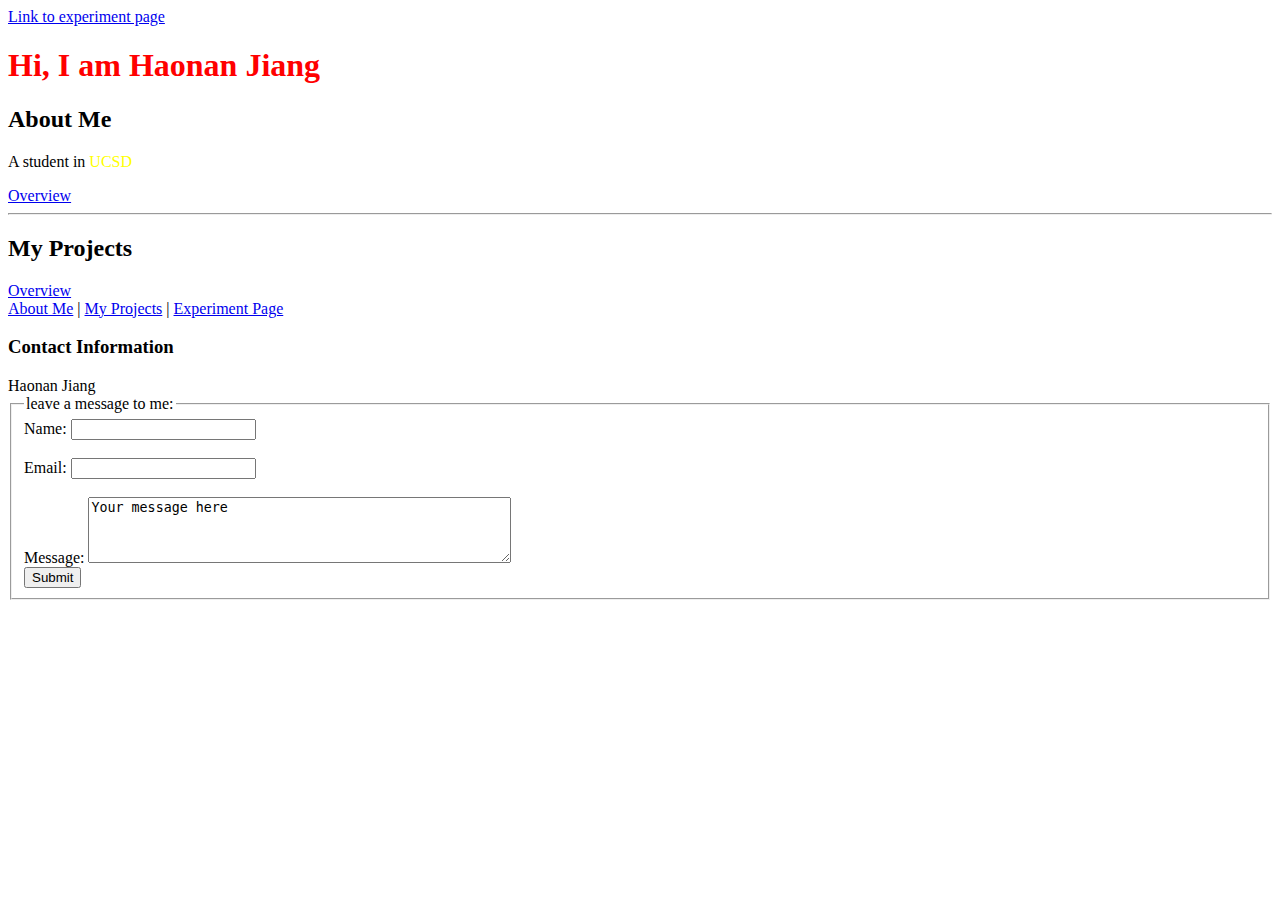
==== index.html @ 2922d97e "mostly complete" ====
<!DOCTYPE html>
<html>
    <head>
        <title>Haonan Jiang's Personal Portfolio</title>
        <meta charset="UTF-8">
        <style>
            h1 {color:red;}
        </style>
        <script></script> 
    </head>

    <body>
        <header>
            <a href="experiment.html">Link to experiment page</a>
        </header>
        <main>
            <h1>Hi, I am Haonan Jiang</h1>
            <section>
                <h2>About Me</h2>
                <p>A student in <span style="color:yellow">UCSD</span></p>
                <li><a href="aboutme.html">Overview</a></li>
            </section>
            <hr>

            <div>
                <h2>My Projects</h2>
                <li><a href="projects.html">Overview</a></li>
            </div>

            <nav>
                <a href="aboutme.html">About Me</a> |
                <a href="projects.html">My Projects</a> |
                <a href="experiment.html">Experiment Page</a>
            </nav>
        </main>
        <footer>
            <h3>Contact Information</h3>
            <aside>Haonan Jiang</aside>
            <form>
                <fieldset>
                    <legend>leave a message to me:</legend>
                    <label for="name">Name:</label>
                    <input type="text" id="name" name="name"><br><br>
                    <label for="email">Email:</label>
                    <input type="text" id="email" name="email"><br><br>
                    <label for="text">Message:</label>
                    <textarea id="text" name="text" rows="4" cols="50">Your message here</textarea><br>
                    <input type="submit" value="Submit">
                </fieldset>
                
            </form>
            
        </footer>
    </body>
</html>
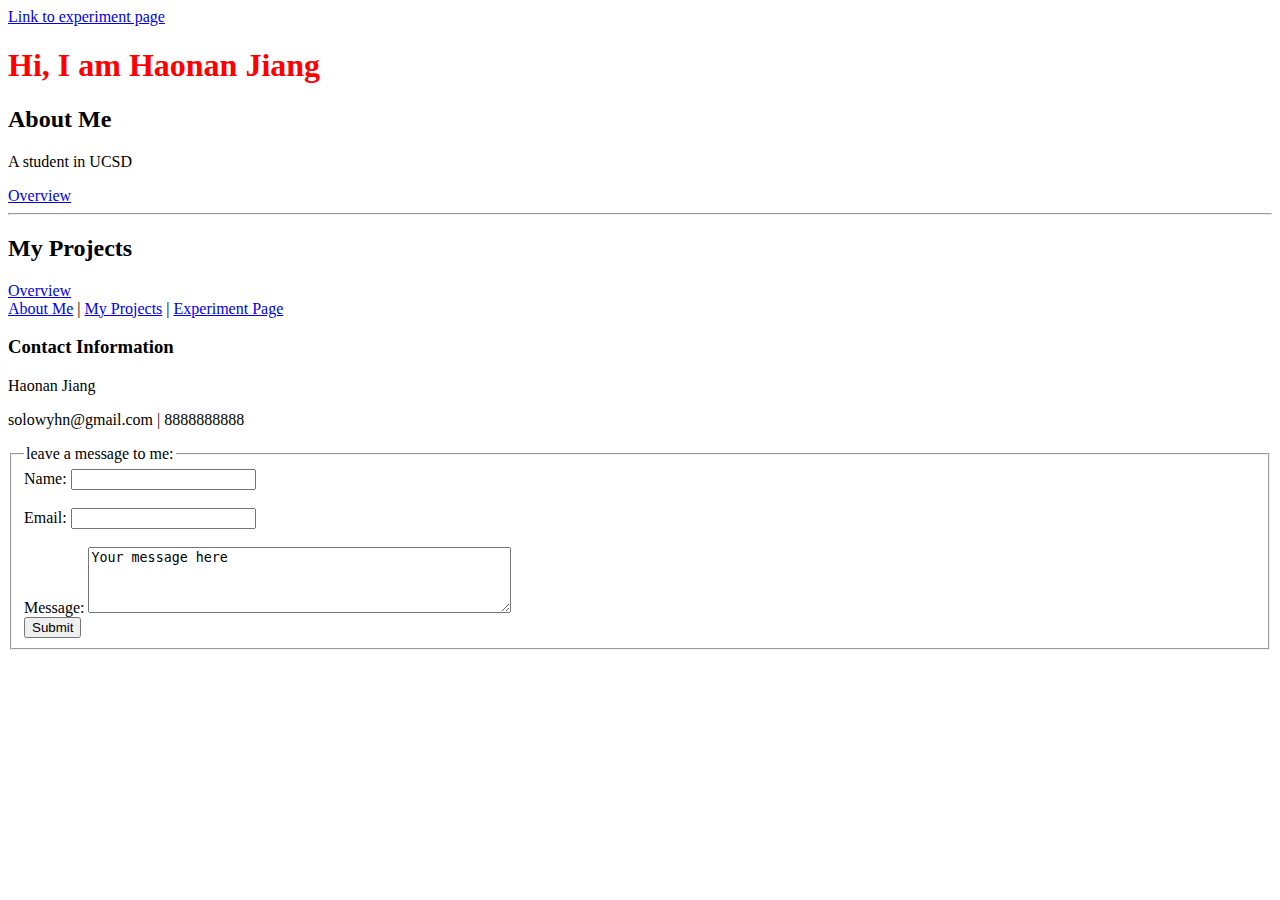
==== commit f55e227e: "update img" ====
--- a/index.html
+++ b/index.html
@@ -1,5 +1,5 @@
 <!DOCTYPE html>
-<html>
+<html lang="en">
     <head>
         <title>Haonan Jiang's Personal Portfolio</title>
         <meta charset="UTF-8">
@@ -17,14 +17,14 @@
             <h1>Hi, I am Haonan Jiang</h1>
             <section>
                 <h2>About Me</h2>
-                <p>A student in <span style="color:yellow">UCSD</span></p>
-                <li><a href="aboutme.html">Overview</a></li>
+                <p>A student in <span>UCSD</span></p>
+                <a href="aboutme.html">Overview</a>
             </section>
             <hr>
 
             <div>
                 <h2>My Projects</h2>
-                <li><a href="projects.html">Overview</a></li>
+                <a href="projects.html">Overview</a>
             </div>
 
             <nav>
@@ -36,6 +36,7 @@
         <footer>
             <h3>Contact Information</h3>
             <aside>Haonan Jiang</aside>
+            <p>solowyhn@gmail.com | 8888888888</p>
             <form>
                 <fieldset>
                     <legend>leave a message to me:</legend>
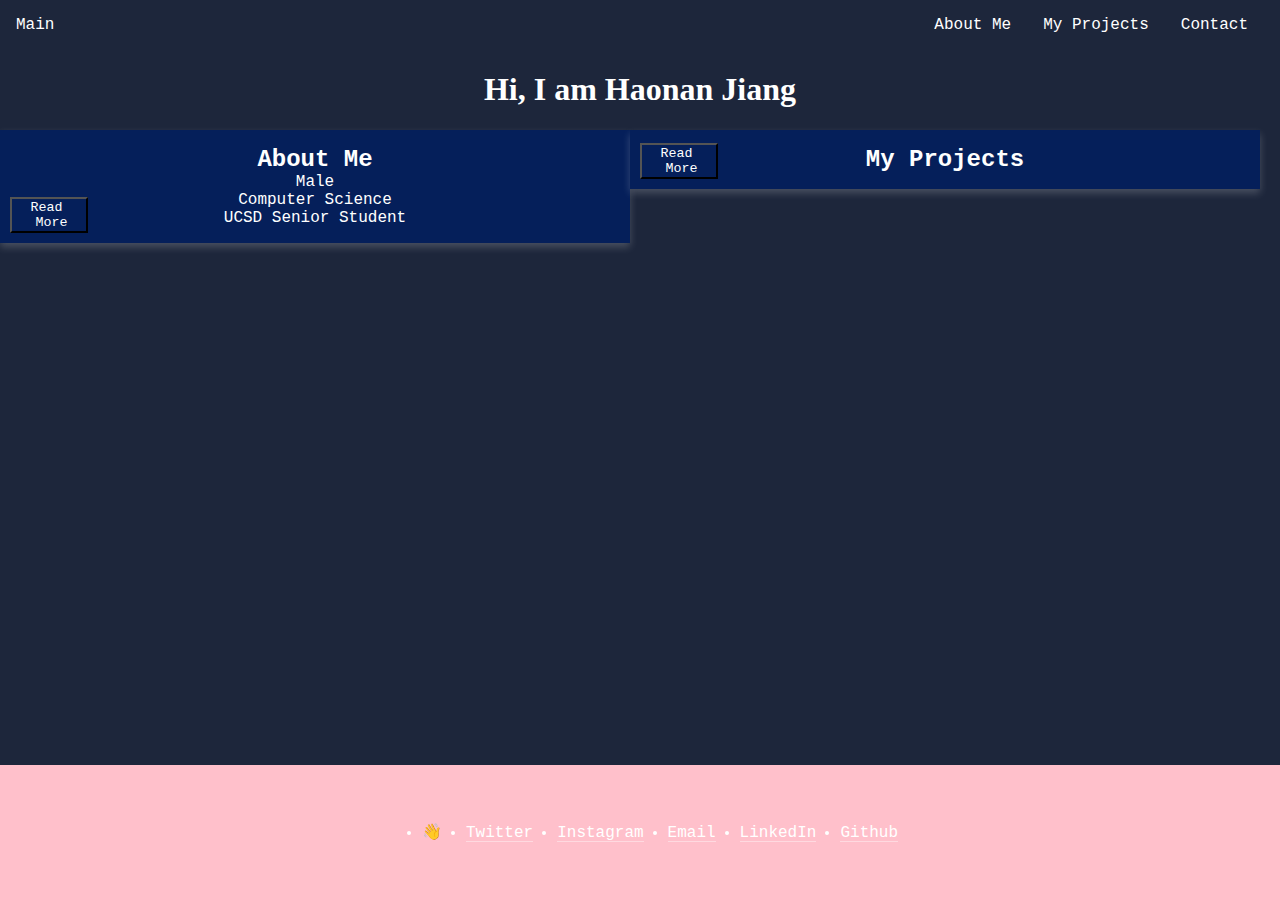
==== commit 5d578e2e: "not finished" ====
--- a/index.html
+++ b/index.html
@@ -1,56 +1,62 @@
 <!DOCTYPE html>
 <html lang="en">
     <head>
+        <meta charset="UTF-8">
+        <meta name="viewport" content="width=device-width, initial-scale=1">
+        <link rel="stylesheet" media="screen" type="text/css" href="assets/css/header.css">
+        <link rel="stylesheet" media="screen" type="text/css" href="assets/css/body.css">
+        <link rel="stylesheet" media="screen" type="text/css" href="assets/css/footer.css">
         <title>Haonan Jiang's Personal Portfolio</title>
-        <meta charset="UTF-8">
-        <style>
-            h1 {color:red;}
-        </style>
-        <script></script> 
     </head>
 
     <body>
         <header>
-            <a href="experiment.html">Link to experiment page</a>
+            <nav class="top-nav">
+                <a href="/" class="header-logo">Main</a>
+                <input id="menu-toggle" type="checkbox" />
+                <label class='menu-button-container' for="menu-toggle">
+                <div class='menu-button'></div>
+                </label>
+                <ul class="menu">
+                  <li><a href="/aboutme.html">About Me</a></li>
+                  <li><a href="/projects.html">My Projects</a></li>
+                  <li><a href="/contact.html">Contact</a></li>
+                </ul>
+            </nav>
+            <h1>Hi, I am Haonan Jiang</h1>
         </header>
-        <main>
-            <h1>Hi, I am Haonan Jiang</h1>
-            <section>
-                <h2>About Me</h2>
-                <p>A student in <span>UCSD</span></p>
-                <a href="aboutme.html">Overview</a>
-            </section>
-            <hr>
-
-            <div>
-                <h2>My Projects</h2>
-                <a href="projects.html">Overview</a>
+        
+        <main class="overview">
+            <div class="column">
+                <section class="overview-card">
+                    <h2>About Me</h2>
+                    <p>Male</p>
+                    <p>Computer Science</p>
+                    <p>UCSD Senior Student</p>
+                    <div class="btn">
+                        <button><a href="aboutme.html">Read More</a></button>
+                    </div>
+                </section>
             </div>
-
-            <nav>
-                <a href="aboutme.html">About Me</a> |
-                <a href="projects.html">My Projects</a> |
-                <a href="experiment.html">Experiment Page</a>
-            </nav>
+            
+            <div class="column">
+                <section class="overview-card">
+                    <h2>My Projects</h2>
+                    <div class="btn">
+                        <button><a href="projects.html">Read More</a></button>
+                    </div>
+                </section>
+            </div>
         </main>
-        <footer>
-            <h3>Contact Information</h3>
-            <aside>Haonan Jiang</aside>
-            <p>solowyhn@gmail.com | 8888888888</p>
-            <form>
-                <fieldset>
-                    <legend>leave a message to me:</legend>
-                    <label for="name">Name:</label>
-                    <input type="text" id="name" name="name"><br><br>
-                    <label for="email">Email:</label>
-                    <input type="text" id="email" name="email"><br><br>
-                    <label for="text">Message:</label>
-                    <textarea id="text" name="text" rows="4" cols="50">Your message here</textarea><br>
-                    <input type="submit" value="Submit">
-                </fieldset>
-                
-            </form>
-            
+        <footer id="footer">
+            <ul>
+                <li>👋</li>
+                <li><a href="">Twitter</a></li>
+                <li><a href="">Instagram</a></li>
+                <li><a href="">Email</a></li>
+                <li><a href="">LinkedIn</a></li>
+                <li><a href="">Github</a></li>
+              </ul>
         </footer>
     </body>
 </html>--- a/assets/css/header.css
+++ b/assets/css/header.css
@@ -0,0 +1,154 @@
+@font-face {
+    font-family: Raleway;
+    src: url(https://fonts.googleapis.com/css?family=Raleway);
+}
+
+h1 {
+  font-family: Copperplate, Papyrus, "Brush Script MT";
+}
+
+h1, h2 {
+  vertical-align: center;
+  text-align: center;
+}
+
+html, body {
+  margin: 0;
+  height: 100%;
+}
+
+* {
+  font-family: Raleway, Courier, Verdana;
+  box-sizing: border-box;
+  background-color: #1D263B;
+  color: white;
+}
+
+.top-nav {
+  display: flex;
+  flex-direction: row;
+  align-items: center;
+  justify-content: space-between;
+  background-color: #1D263B;
+  color: #FFF;
+  height: 50px;
+  padding: 1em;
+}
+
+.menu {
+  display: flex;
+  flex-direction: row;
+  list-style-type: none;
+  margin: 0;
+  padding: 0;
+}
+
+.menu > li {
+  margin: 0 1rem;
+  overflow: hidden;
+}
+
+.menu-button-container {
+  display: none;
+  height: 100%;
+  width: 30px;
+  cursor: pointer;
+  flex-direction: column;
+  justify-content: center;
+  align-items: center;
+}
+
+#menu-toggle {
+  display: none;
+}
+
+.menu-button,
+.menu-button::before,
+.menu-button::after {
+  display: block;
+  background-color: #FFF;
+  position: absolute;
+  height: 4px;
+  width: 30px;
+  transition: transform 400ms cubic-bezier(0.23, 1, 0.32, 1);
+  border-radius: 2px;
+}
+
+.menu-button::before {
+  content: '';
+  margin-top: -8px;
+}
+
+.menu-button::after {
+  content: '';
+  margin-top: 8px;
+}
+
+#menu-toggle:checked + .menu-button-container .menu-button::before {
+  margin-top: 0px;
+  transform: rotate(405deg);
+}
+
+#menu-toggle:checked + .menu-button-container .menu-button {
+  background: rgba(255, 255, 255, 0);
+}
+
+#menu-toggle:checked + .menu-button-container .menu-button::after {
+  margin-top: 0px;
+  transform: rotate(-405deg);
+}
+
+a {
+    text-decoration: none;
+    color: white;
+}
+
+a:active {
+    color:yellow
+}
+
+a:hover {
+    text-decoration: underline;
+}
+
+@media (max-width: 767px) {
+  .menu-button-container {
+    display: flex;
+  }
+  .menu {
+    position: absolute;
+    top: 0;
+    margin-top: 50px;
+    left: 0;
+    flex-direction: column;
+    width: 100%;
+    justify-content: center;
+    align-items: center;
+  }
+  #menu-toggle ~ .menu li {
+    height: 0;
+    margin: 0;
+    padding: 0;
+    border: 0;
+    transition: height 400ms cubic-bezier(0.23, 1, 0.32, 1);
+  }
+  #menu-toggle:checked ~ .menu li {
+    border: 1px solid #333;
+    height: 2.5em;
+    padding: 0.5em;
+    transition: height 400ms cubic-bezier(0.23, 1, 0.32, 1);
+  }
+  .menu > li {
+    display: flex;
+    justify-content: center;
+    margin: 0;
+    padding: 0.5em 0;
+    width: 100%;
+    color: white;
+    background-color: #222;
+  }
+  .menu > li:not(:last-child) {
+    border-bottom: 1px solid #444;
+  }
+}
+
--- a/assets/css/body.css
+++ b/assets/css/body.css
@@ -0,0 +1,50 @@
+.overview {
+    background-color: #1D263B;
+}
+.overview:after {
+    content: "";
+    display: table;
+    clear: both;
+  }
+
+.overview * {
+    color: white;
+    background-color: transparent;
+    margin: 0 -5px;
+}
+
+.column {
+    float: left;
+    width: 50%;
+    padding: 0 10px;
+}
+
+.overview-card {
+    box-shadow: 0 4px 8px 0 rgba(253, 253, 253, 0.2);
+    padding: 16px;
+    text-align: center;
+    position: relative;
+    background-color: #051f5a;
+    transition: width 2s, height 2s, background-color 2s, transform 2s;
+}
+
+.overview-card:hover {
+    background-color: #FFCCCC;
+    transform: rotate(360deg);
+}
+
+.overview-card .btn {
+    position: absolute;
+    bottom: 10px;
+    left: 20px;
+}
+
+@media (max-width: 767px) {
+    .column {
+      width: 100%;
+      margin-bottom: 20px;
+    }
+}
+
+
+
--- a/assets/css/footer.css
+++ b/assets/css/footer.css
@@ -0,0 +1,48 @@
+/* custom element */
+:root {
+    --pink-color: #FFC0CB;
+}
+
+#footer {
+    bottom: 0;
+    position: absolute;
+    display: grid;
+    height: 15vh;
+    width: 100%;
+    background-color: var(--pink-color);
+    line-height: 0.5;
+}
+
+#footer ul {
+    display: flex;
+    flex-direction: row;
+    grid-gap: 24px;
+    justify-items: center;
+    margin: auto;
+    background-color: var(--pink-color);
+}
+
+#footer li, #footer a, #footer p {
+    background-color: var(--pink-color);
+}
+
+#footer a {
+    color: white;
+    text-decoration: none;
+    box-shadow: inset 0 -1px 0 hsla(0, 0%, 100%, 0.4);
+}
+  
+#footer a:hover {
+    box-shadow: inset 0 -1.2em 0 hsla(0, 0%, 100%, 0.4);
+}
+
+#footer li:last-child {
+    grid-column: 1 / 2;
+    grid-row: 1 / 2;
+}
+
+@media (max-width: 767px) {
+    #footer ul {
+      flex-direction: column;
+    }
+  }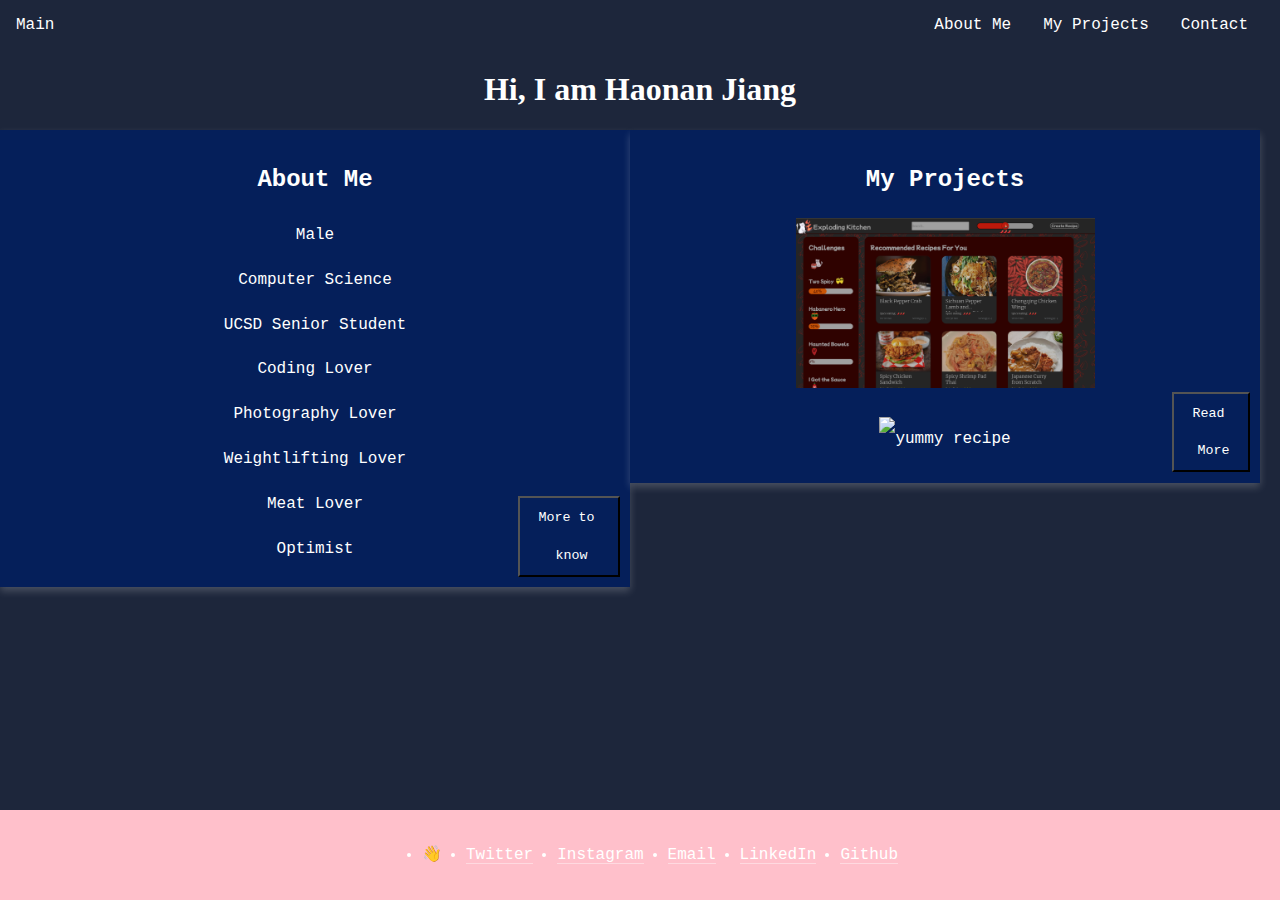
==== commit 447bdbe5: "mostly done" ====
--- a/index.html
+++ b/index.html
@@ -33,15 +33,22 @@
                     <p>Male</p>
                     <p>Computer Science</p>
                     <p>UCSD Senior Student</p>
+                    <p>Coding Lover</p>
+                    <p>Photography Lover</p>
+                    <P>Weightlifting Lover</P>
+                    <p>Meat Lover</p>
+                    <p>Optimist</p>
                     <div class="btn">
-                        <button><a href="aboutme.html">Read More</a></button>
+                        <button><a href="aboutme.html">More to know</a></button>
                     </div>
                 </section>
             </div>
             
             <div class="column">
-                <section class="overview-card">
+                <section class="overview-card" id="project-card">
                     <h2>My Projects</h2>
+                    <div class="pictures"><img src="assets/img/kitchen.png" alt="exploding kitchen" style="width:50%"></div>
+                    <div class="pictures"><img src="assets/img/yummy.png" alt="yummy recipe" style="width:50%"></div>
                     <div class="btn">
                         <button><a href="projects.html">Read More</a></button>
                     </div>
--- a/assets/css/body.css
+++ b/assets/css/body.css
@@ -11,6 +11,7 @@
     color: white;
     background-color: transparent;
     margin: 0 -5px;
+    line-height: 2.8;
 }
 
 .column {
@@ -25,25 +26,73 @@
     text-align: center;
     position: relative;
     background-color: #051f5a;
-    transition: width 2s, height 2s, background-color 2s, transform 2s;
+    transition: width 1s, height 1s, background-color 1s, transform 1s;
 }
 
 .overview-card:hover {
     background-color: #FFCCCC;
-    transform: rotate(360deg);
+    transform: scale(1.1);
 }
 
 .overview-card .btn {
     position: absolute;
     bottom: 10px;
-    left: 20px;
+    right: 20px;
+}
+#project-card {
+    display: flex;
+    flex-direction: column;
 }
 
+#project-card .pictures{
+    flex: 50%;
+    padding: 5px;
+}
+
+.projects {
+    list-style-type: none;
+}
+
+.projects a {
+    background-color: var(--pink-color);
+}
+
+.projects li {
+    line-height: 3;
+}
+
+.aboutme h2 {
+    text-align: left;
+}
+.aboutme p {
+    text-align: center;
+ }
+
+.aboutme img {
+    float: right;
+}
+
+.aboutme p:first-child {
+    text-align: center;
+    float: left;
+}
 @media (max-width: 767px) {
     .column {
       width: 100%;
       margin-bottom: 20px;
     }
+
+    .overview-card .btn {
+        display: none;
+    }
+
+    .aboutme img {
+        float: none;
+    }
+
+    .aboutme p:last-child {
+        text-align: center;
+    }
 }
 
 
--- a/assets/css/footer.css
+++ b/assets/css/footer.css
@@ -5,9 +5,9 @@
 
 #footer {
     bottom: 0;
-    position: absolute;
+    position: fixed;
     display: grid;
-    height: 15vh;
+    height: 10%;
     width: 100%;
     background-color: var(--pink-color);
     line-height: 0.5;
@@ -45,4 +45,14 @@
     #footer ul {
       flex-direction: column;
     }
+
+    #footer {
+        bottom: 0;
+        position: relative;
+        display: grid;
+        height: 30%;
+        width: 100%;
+        background-color: var(--pink-color);
+        line-height: 0.2;
+    }
   }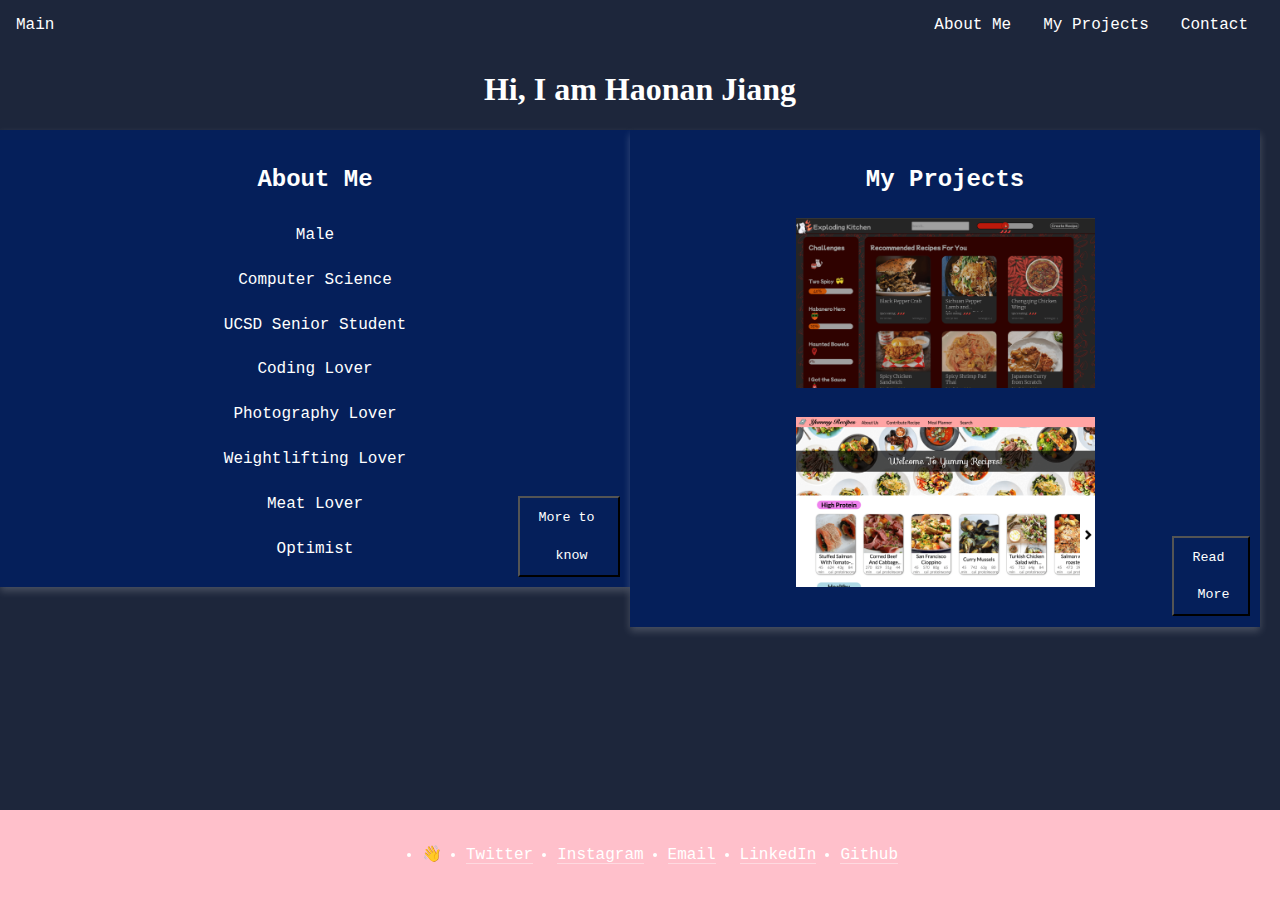
==== commit 643754d3: "optimize image" ====
--- a/index.html
+++ b/index.html
@@ -47,8 +47,8 @@
             <div class="column">
                 <section class="overview-card" id="project-card">
                     <h2>My Projects</h2>
-                    <div class="pictures"><img src="assets/img/kitchen.png" alt="exploding kitchen" style="width:50%"></div>
-                    <div class="pictures"><img src="assets/img/yummy.png" alt="yummy recipe" style="width:50%"></div>
+                    <div class="pictures"><img src="assets/img/kitchen-min.png" alt="exploding kitchen" style="width:50%"></div>
+                    <div class="pictures"><img src="assets/img/yummy-min.png" alt="yummy recipe" style="width:50%"></div>
                     <div class="btn">
                         <button><a href="projects.html">Read More</a></button>
                     </div>
--- a/assets/css/header.css
+++ b/assets/css/header.css
@@ -111,7 +111,7 @@
     text-decoration: underline;
 }
 
-@media (max-width: 767px) {
+@media (max-width: 769px) {
   .menu-button-container {
     display: flex;
   }
--- a/assets/css/body.css
+++ b/assets/css/body.css
@@ -76,7 +76,29 @@
     text-align: center;
     float: left;
 }
-@media (max-width: 767px) {
+
+#contact-list {
+    margin: 50px auto 0 auto;
+    display: flex;
+    flex-direction: column;
+    text-align: center;
+    line-height: 2;
+}
+
+.message-box {
+    display: flex;
+    justify-content: center;
+    align-items: center;
+}
+
+.message-box #message {
+    display: none;
+}
+
+.box {
+    width: 50%;
+}
+@media (max-width: 769px) {
     .column {
       width: 100%;
       margin-bottom: 20px;
@@ -93,6 +115,13 @@
     .aboutme p:last-child {
         text-align: center;
     }
+
+    .message-box legend, .message-box textarea{
+        display: none;
+    }
+    .message-box {
+        align-items: right;
+    }
 }
 
 
--- a/assets/css/footer.css
+++ b/assets/css/footer.css
@@ -41,7 +41,7 @@
     grid-row: 1 / 2;
 }
 
-@media (max-width: 767px) {
+@media (max-width: 769px) {
     #footer ul {
       flex-direction: column;
     }
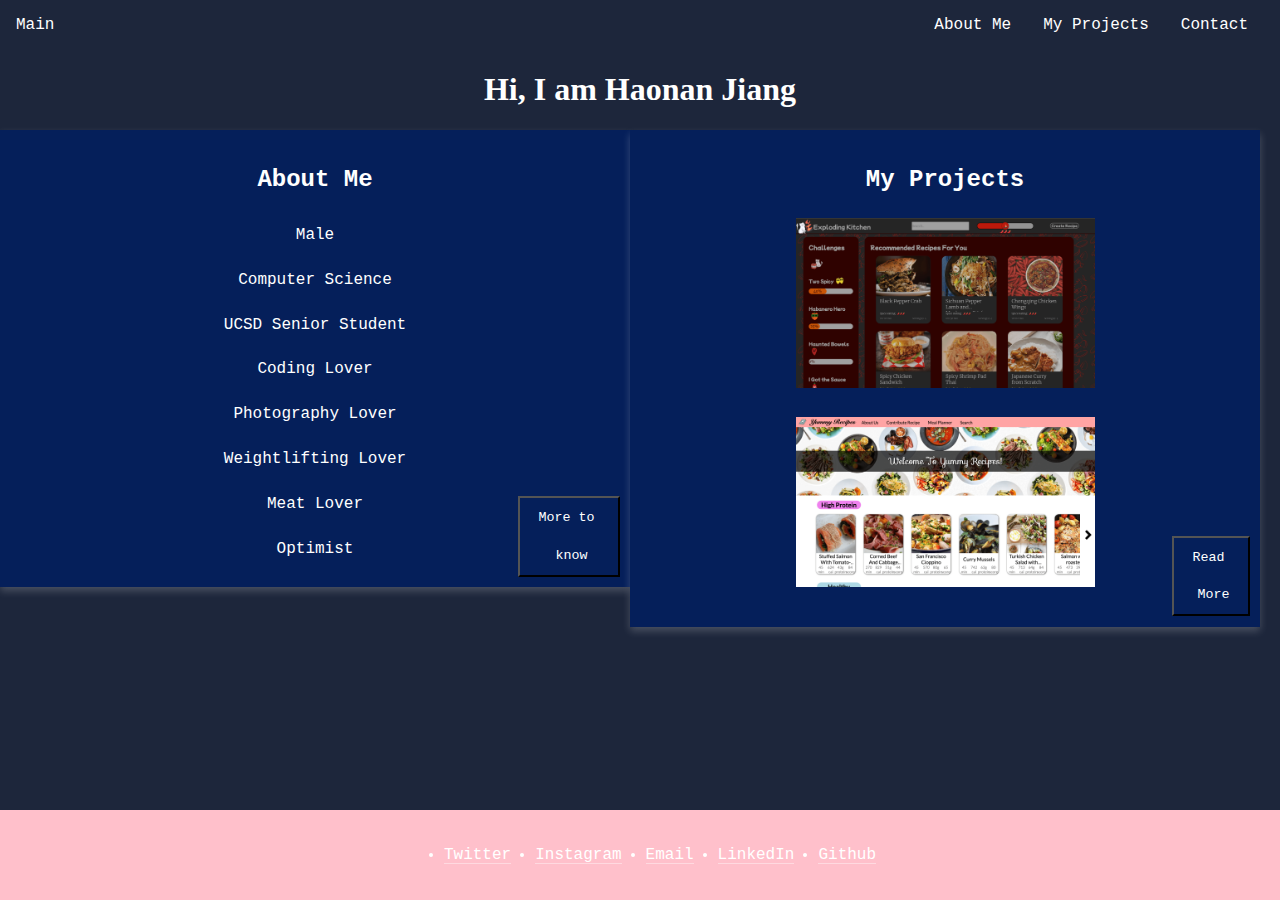
==== commit f943b94e: "last update" ====
--- a/index.html
+++ b/index.html
@@ -47,8 +47,9 @@
             <div class="column">
                 <section class="overview-card" id="project-card">
                     <h2>My Projects</h2>
-                    <div class="pictures"><img src="assets/img/kitchen-min.png" alt="exploding kitchen" style="width:50%"></div>
-                    <div class="pictures"><img src="assets/img/yummy-min.png" alt="yummy recipe" style="width:50%"></div>
+                    <picture class="pictures"><img src="assets/img/kitchen-min.png" alt="exploding kitchen" style="width:50%"></picture>
+                    <picture class="pictures"><img src="assets/img/yummy-min.png" alt="yummy recipe" style="width:50%">
+                    </picture>
                     <div class="btn">
                         <button><a href="projects.html">Read More</a></button>
                     </div>
@@ -57,12 +58,11 @@
         </main>
         <footer id="footer">
             <ul>
-                <li>👋</li>
-                <li><a href="">Twitter</a></li>
-                <li><a href="">Instagram</a></li>
-                <li><a href="">Email</a></li>
-                <li><a href="">LinkedIn</a></li>
-                <li><a href="">Github</a></li>
+                <li><a href="https://twitter.com/Nanzera9527">Twitter</a></li>
+                <li><a href="https://www.instagram.com/haonan484/">Instagram</a></li>
+                <li><a href="mailto:haj001@ucsd.edu">Email</a></li>
+                <li><a href="https://www.linkedin.com/in/haonan-jiang-186198228/">LinkedIn</a></li>
+                <li><a href="https://github.com/Solowyhn">Github</a></li>
               </ul>
         </footer>
     </body>
